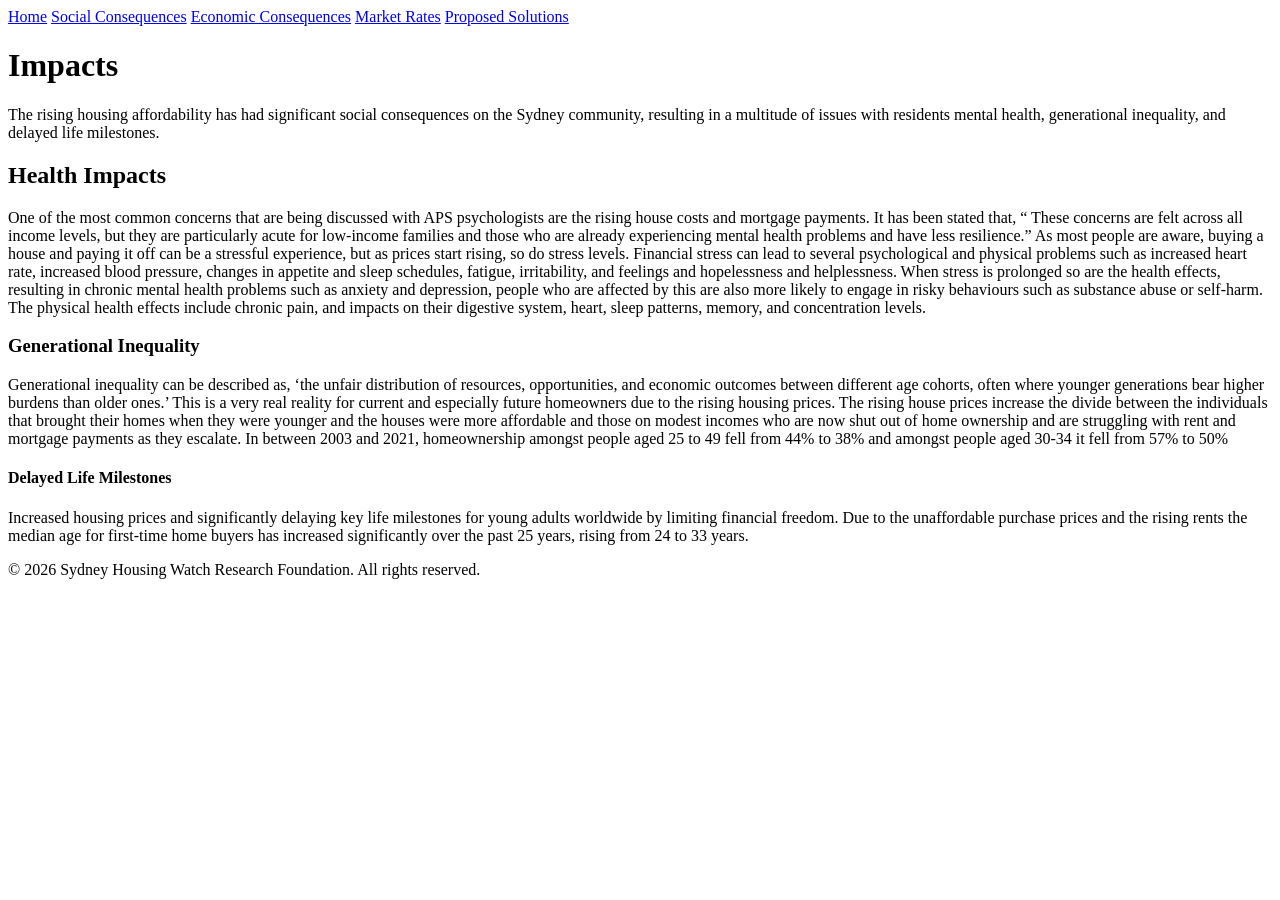
==== page1.html @ ebe90aac "Update page1.html" ====
<!DCOTYPE html>
<html>
  <head>
    <title>Social consequences</title>
    <link rel="stylesheet" href="styles.css">
  </head>
  <body>

    <nav>
      <a href="index.html">Home</a>
      <a href="page1.html">Social Consequences</a>
      <a href="page2.html">Economic Consequences</a>
      <a href="page3.html">Market Rates</a>
      <a href="page4.html">Proposed Solutions</a>
    </nav>

    <div class="container">
      <h1>Impacts</h1>
      <div class="card">
        <p>The rising housing affordability has had significant social consequences on the Sydney community, resulting in a multitude of issues with residents mental health, generational inequality, and delayed life milestones. 
</p>
      </div>
    </div>

    <div class="container">
      <h2>Health Impacts</h1>
      <div class="card">
        <p>	One of the most common concerns that are being discussed with APS psychologists are the rising house costs and mortgage payments. 
          It has been stated that, “ These concerns are felt across all income levels, but they are particularly acute for low-income families and those who are already experiencing mental health problems and have less resilience.” 
             As most people are aware, buying a house and paying it off can be a stressful experience, but as prices start rising, so do stress levels.
        	Financial stress can lead to several psychological and physical problems such as increased heart rate, increased blood pressure, changes in appetite and sleep schedules, fatigue, irritability, and feelings and hopelessness and helplessness. 
          When stress is prolonged so are the health effects, resulting in chronic mental health problems such as anxiety and depression, people who are affected by this are also more likely to engage in risky behaviours such as substance abuse or self-harm. 
          The physical health effects include chronic pain, and impacts on their digestive system, heart, sleep patterns, memory, and concentration levels.

</p>
      </div>
    </div>

    <div class="container">
      <h3>Generational Inequality</h3>
      <div class="card">
        <p>Generational inequality can be described as, ‘the unfair distribution of resources, opportunities, and economic outcomes between different age cohorts, often where younger generations bear higher burdens than older ones.’
          This is a very real reality for current and especially future homeowners due to the rising housing prices.
          The rising house prices increase the divide between the individuals that brought their homes when they were younger and the houses were more affordable and those on modest incomes who are now shut out of home ownership and are struggling with rent and mortgage payments as they escalate.
          In between 2003 and 2021, homeownership amongst people aged 25 to 49 fell from 44% to 38% and amongst people aged 30-34 it fell from 57% to 50%</p>
      </div>
    </div>

    <div class="container">
      <h4>Delayed Life Milestones</h4>
      <div class="card">
        <p>Increased housing prices and significantly delaying key life milestones for young adults worldwide by limiting financial freedom. 
          Due to the unaffordable purchase prices and the rising rents the median age for first-time home buyers has increased significantly over the past 25 years, rising from 24 to 33 years. </p>
      </div>
    </div>

    <footer>
      © 2026 Sydney Housing Watch Research Foundation. All rights reserved.
    </footer>
  </body>
</html>
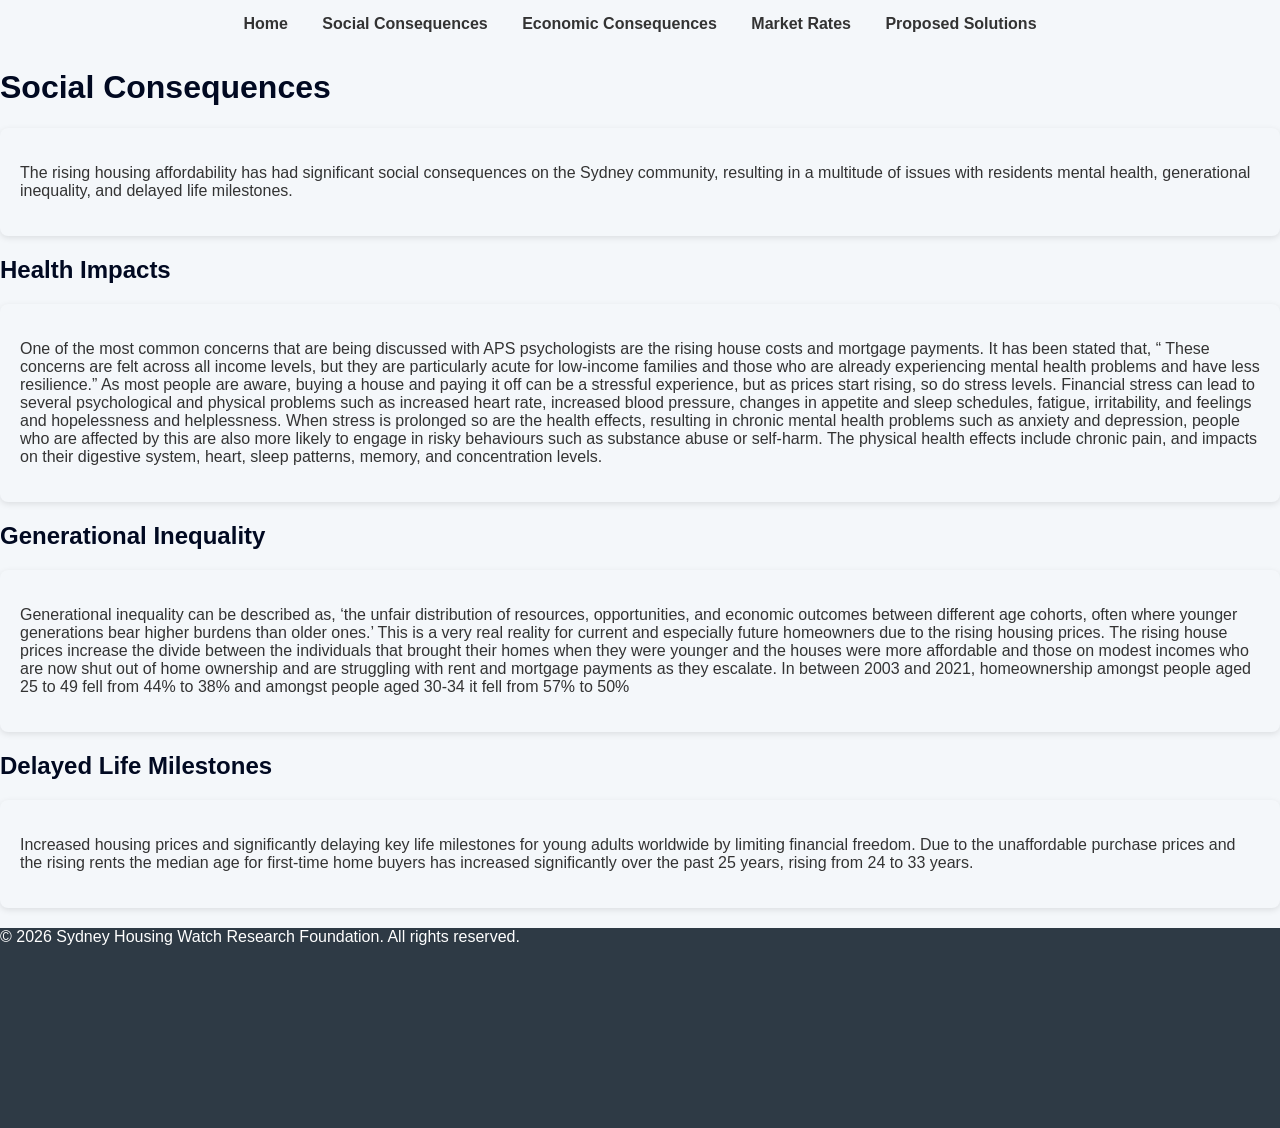
==== commit 1e8d73a9: "Update page1.html" ====
--- a/page1.html
+++ b/page1.html
@@ -15,7 +15,7 @@
     </nav>
 
     <div class="container">
-      <h1>Impacts</h1>
+      <h1>Social Consequences</h1>
       <div class="card">
         <p>The rising housing affordability has had significant social consequences on the Sydney community, resulting in a multitude of issues with residents mental health, generational inequality, and delayed life milestones. 
 </p>
@@ -23,7 +23,7 @@
     </div>
 
     <div class="container">
-      <h2>Health Impacts</h1>
+      <h2>Health Impacts</h2>
       <div class="card">
         <p>	One of the most common concerns that are being discussed with APS psychologists are the rising house costs and mortgage payments. 
           It has been stated that, “ These concerns are felt across all income levels, but they are particularly acute for low-income families and those who are already experiencing mental health problems and have less resilience.” 
@@ -37,7 +37,7 @@
     </div>
 
     <div class="container">
-      <h3>Generational Inequality</h3>
+      <h2>Generational Inequality</h2>
       <div class="card">
         <p>Generational inequality can be described as, ‘the unfair distribution of resources, opportunities, and economic outcomes between different age cohorts, often where younger generations bear higher burdens than older ones.’
           This is a very real reality for current and especially future homeowners due to the rising housing prices.
@@ -47,7 +47,7 @@
     </div>
 
     <div class="container">
-      <h4>Delayed Life Milestones</h4>
+      <h2>Delayed Life Milestones</h2>
       <div class="card">
         <p>Increased housing prices and significantly delaying key life milestones for young adults worldwide by limiting financial freedom. 
           Due to the unaffordable purchase prices and the rising rents the median age for first-time home buyers has increased significantly over the past 25 years, rising from 24 to 33 years. </p>
--- a/styles.css
+++ b/styles.css
@@ -0,0 +1,246 @@
+/* Global styling */
+body {
+  font-family: Arial, Helvetica, sans-serif;
+  margin: 0;
+  background: #F4F7FA;
+  color: #333;
+}
+
+/* Navigation bar */
+nav {
+  background: #F4F7FA;
+  padding: 15px;
+  text-align: center;
+}
+
+nav a {
+  color: #333;
+  margin: 0 15px;
+  text-decoration: none;
+  font-weight: bold;
+}
+
+nav a:hover {
+  text-decoration: underline;
+}
+
+
+/* Headings*/
+h1, h2, h3, h4 {
+  color: #010921;
+}
+
+/* Card-style content boxes */
+.card {
+  background: #F4F7FA;
+  padding: 20px;
+  margin: 20px 0;
+  border-radius: 8px;
+  box-shadow: 0 2px 6px rgba(0,0,0,0.1);
+}
+
+/* Footer */
+footer {
+  width: 100%;
+  height: 200px;
+  background: #2E3A45;
+  color: white;
+  text-align: left;
+  padding: 0px;
+  margin-top: 20px;
+}
+
+.homepage-banner {
+  width: 100%;
+  height: 45vh; /* 45% of the screen height */
+  object-fit: cover; /* makes the image crop nicely */
+  display: block;
+  margin-top: 20px;
+}
+
+.homepage-container {
+  text-align: center;
+  padding: 40px 20px;
+}
+
+.image-grid {
+  display: grid;
+  grid-template-columns: repeat(4, 1fr); /* four in one row */
+  gap: 20px;
+  padding: 20px;
+}
+
+.grid-item {
+  border: none; /* removes grey outline */
+  border-radius: 10px;
+  overflow: hidden;
+  display: block;
+  transition: transform 0.2s ease;
+  text-align: center;
+}
+
+.grid-item:hover {
+  transform: scale(0.9);
+  box-shadow: 0 4px 12px rgba(0,0,0,0.15);
+}
+
+.grid-item img {
+  width: 90%;  /* less wide */
+  height: auto; /* keeps full poportions */
+  object-fit: contain; /* show full image no cropping */
+  display: block;
+  margin: 0 auto;
+  border-radius: 8px;
+}
+
+.grid-item p {
+  margin-top: 10px;
+  font-weight: 600;
+}
+
+.center-section {
+  text-align: center;
+}
+
+.image-text {
+  display: flex;
+  align-items: center; /* vertically centers text */
+  gap: 20px; /* space between image and text */
+}
+
+.image-text img {
+  width: 150px; /* adjust size */
+  height: auto;
+  border-radius: 8px;
+}
+
+/* Poll container spacing */
+#poll-container {
+    max-width: 700px;
+    margin: 0 auto;
+    padding: 20px;
+    font-family: Arial, sans-serif;
+}
+
+/* Each question block */
+.question-card {
+    background: #F4F7FA;
+    padding: 20px;
+    border-radius: 10px;
+    margin-bottom: 25px;
+    box-shadow: 0 2px 6px rgba(0,0,0,0.1);
+}
+
+/* Question text */
+.question-card h3 {
+    margin-bottom: 15px;
+}
+
+/* Buttons */
+.poll-btn {
+    padding: 10px 18px;
+    margin: center;
+    border: none;
+    border-radius: 6px;
+    cursor: pointer;
+    background: #F4F7FA;
+    transition: 0.2s;
+}
+
+/* Hover effect */
+.poll-btn:hover {
+    background: #F4F7FA;
+}
+
+/* Correct answer */
+.correct {
+    background: #4CAF50 !important;
+    color: white;
+}
+
+/* Incorrect answer */
+.incorrect {
+    background: #E53935 !important;
+    color: white;
+}
+/* Start screen */
+#start-screen {
+    text-align: center;
+    margin-top: 80px;
+}
+
+#start-btn, #retry-btn {
+    padding: 14px 28px;
+    background: #4A90E2;
+    color: white;
+    border: none;
+    border-radius: 10px;
+    font-size: 18px;
+    cursor: pointer;
+    transition: 0.2s;
+}
+
+#start-btn:hover, #retry-btn:hover {
+    background: #3b7ac0;
+}
+
+/* Progress bar container */
+#progress-container {
+    width: 100%;
+    max-width: 750px;
+    margin: 20px auto;
+    height: 12px;
+    background: #dfe3e8;
+    border-radius: 10px;
+    overflow: hidden;
+}
+
+/* Progress bar fill */
+#progress-bar {
+    height: 100%;
+    width: 0%;
+    background: #4A90E2;
+    transition: width 0.3s ease;
+}
+
+/* Hide elements */
+.hidden {
+    display: none;
+}
+
+/* Result screen */
+#result-screen {
+    text-align: center;
+    margin-top: 60px;
+}
+
+#score-text {
+    font-size: 22px;
+    margin-bottom: 20px;
+}
+
+#start-screen {
+    background: #DDE3E8; 
+    padding: 40px;
+    border-radius: 14px;
+    box-shadow: 0 6px 18px rgba(0,0,0,0.08);
+}
+
+.poll-button {
+  background: #5C738A;
+  color: white;
+  padding: 15px 30px;
+  border: none;
+  border-radius: 8px;
+  cursor: pointer;
+
+  display: block;      /* allows centering */
+  margin: 20px auto;   /* centers the button horizontally */
+
+  font-size: 18px;
+  font-weight: bold;
+}
+
+  
+  
+  
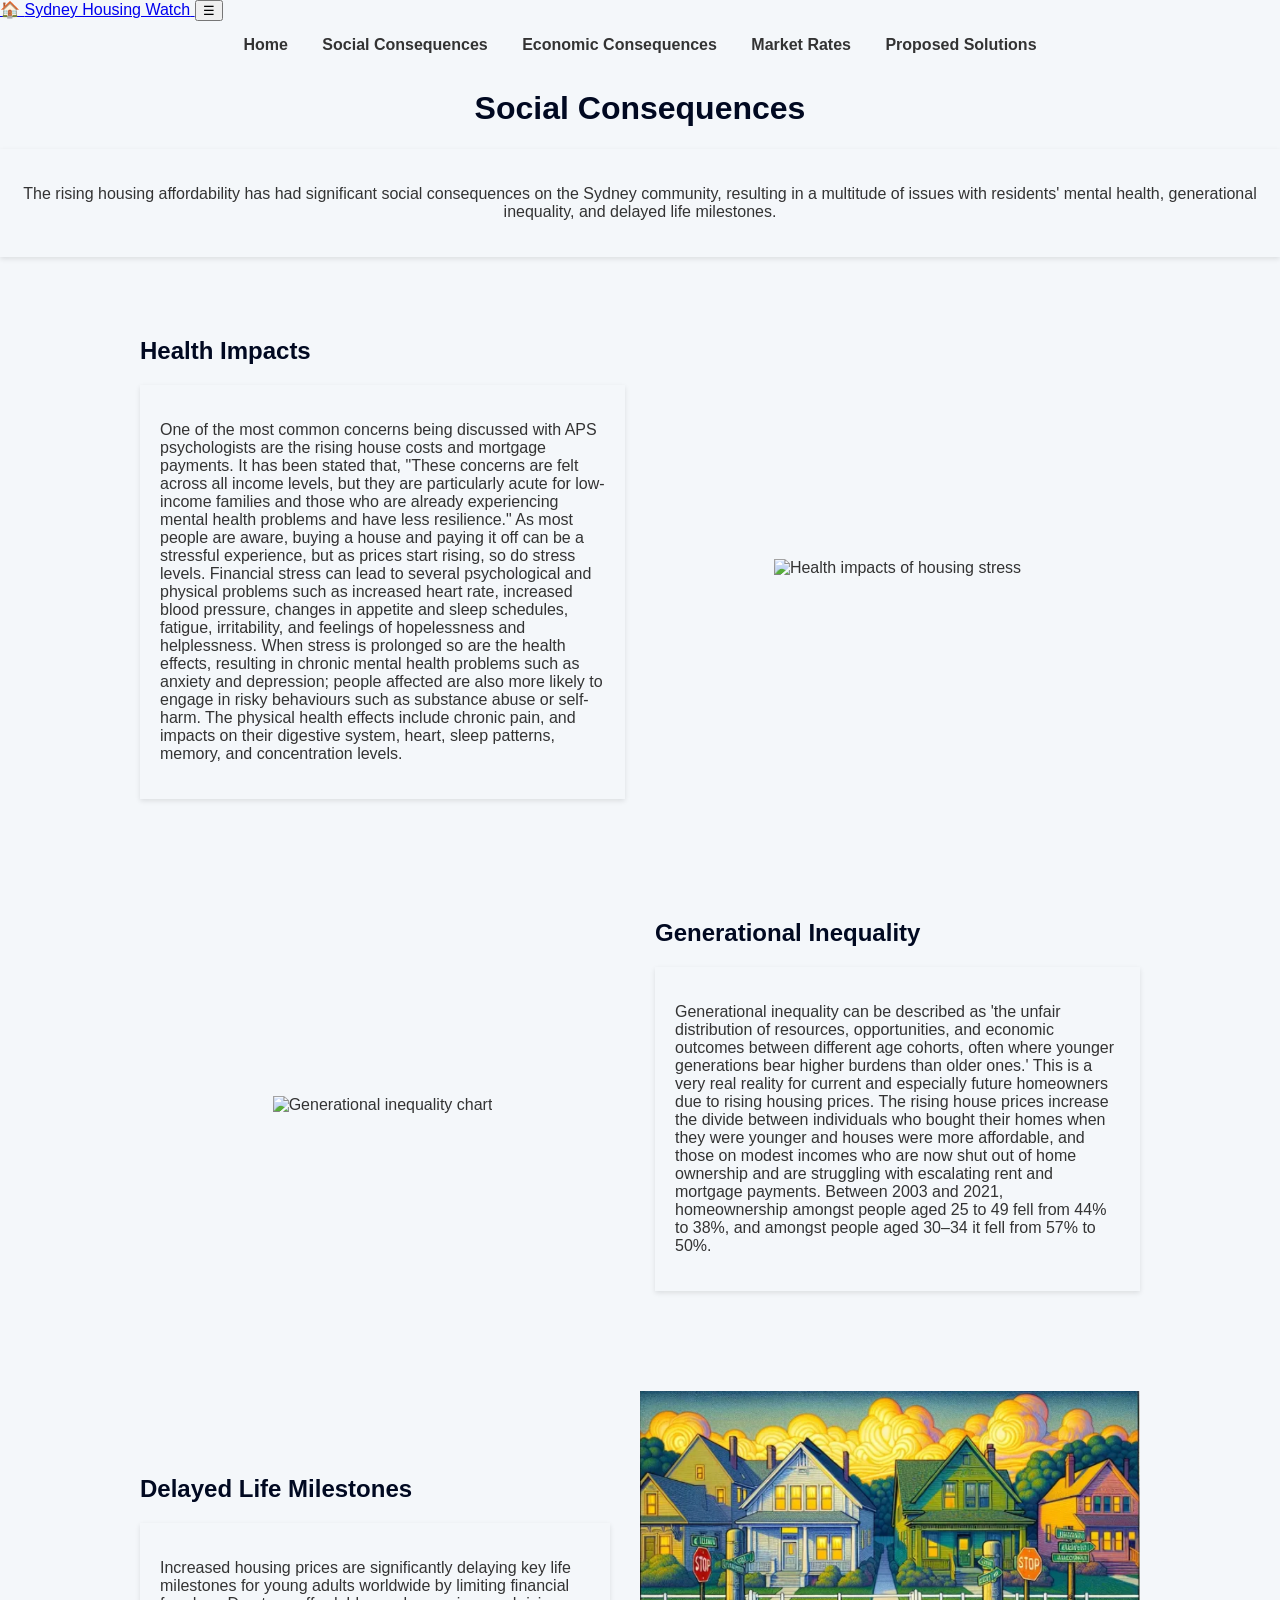
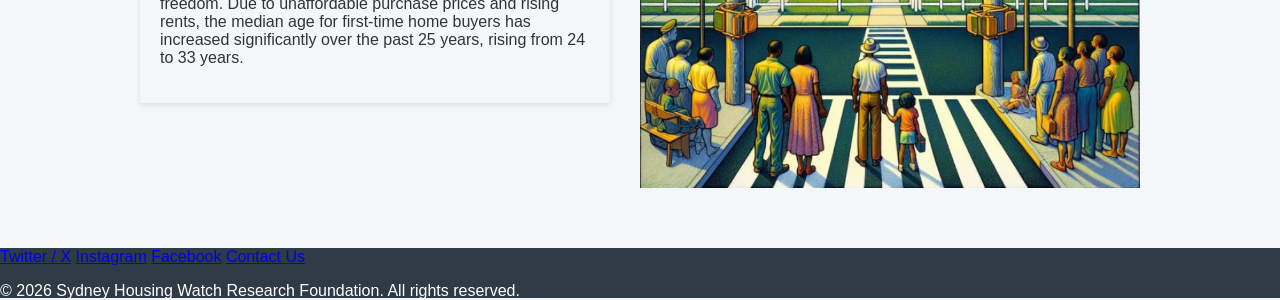
==== commit 985d5233: "Replace image source for delayed life milestones" ====
--- a/page1.html
+++ b/page1.html
@@ -1,61 +1,110 @@
-<!DCOTYPE html>
-<html>
+<!DOCTYPE html>
+<html lang="en">
   <head>
-    <title>Social consequences</title>
+    <meta charset="UTF-8">
+    <meta name="viewport" content="width=device-width, initial-scale=1.0">
+    <title>Social Consequences — Sydney Housing Watch</title>
     <link rel="stylesheet" href="styles.css">
   </head>
   <body>
 
-    <nav>
-      <a href="index.html">Home</a>
-      <a href="page1.html">Social Consequences</a>
-      <a href="page2.html">Economic Consequences</a>
-      <a href="page3.html">Market Rates</a>
-      <a href="page4.html">Proposed Solutions</a>
-    </nav>
+    <header class="site-header">
+      <div class="header-inner">
+        <a href="index.html" class="site-logo">
+          <span class="logo-icon">🏠</span>
+          <span class="logo-text">Sydney Housing Watch</span>
+        </a>
+        <button class="nav-toggle" aria-label="Toggle navigation" aria-expanded="false">☰</button>
+        <nav id="main-nav">
+          <a href="index.html">Home</a>
+          <a href="page1.html" class="active">Social Consequences</a>
+          <a href="page2.html">Economic Consequences</a>
+          <a href="page3.html">Market Rates</a>
+          <a href="page4.html">Proposed Solutions</a>
+        </nav>
+      </div>
+    </header>
 
-    <div class="container">
-      <h1>Social Consequences</h1>
-      <div class="card">
-        <p>The rising housing affordability has had significant social consequences on the Sydney community, resulting in a multitude of issues with residents mental health, generational inequality, and delayed life milestones. 
-</p>
+    <main>
+
+      <div class="center-section">
+        <h1>Social Consequences</h1>
+        <div class="card">
+          <p>The rising housing affordability has had significant social consequences on the Sydney community, resulting in a multitude of issues with residents' mental health, generational inequality, and delayed life milestones.</p>
+        </div>
       </div>
-    </div>
 
-    <div class="container">
-      <h2>Health Impacts</h2>
-      <div class="card">
-        <p>	One of the most common concerns that are being discussed with APS psychologists are the rising house costs and mortgage payments. 
-          It has been stated that, “ These concerns are felt across all income levels, but they are particularly acute for low-income families and those who are already experiencing mental health problems and have less resilience.” 
-             As most people are aware, buying a house and paying it off can be a stressful experience, but as prices start rising, so do stress levels.
-        	Financial stress can lead to several psychological and physical problems such as increased heart rate, increased blood pressure, changes in appetite and sleep schedules, fatigue, irritability, and feelings and hopelessness and helplessness. 
-          When stress is prolonged so are the health effects, resulting in chronic mental health problems such as anxiety and depression, people who are affected by this are also more likely to engage in risky behaviours such as substance abuse or self-harm. 
-          The physical health effects include chronic pain, and impacts on their digestive system, heart, sleep patterns, memory, and concentration levels.
+      <div class="content-section">
+        <div class="text-content">
+          <h2>Health Impacts</h2>
+          <div class="card">
+            <p>One of the most common concerns being discussed with APS psychologists are the rising house costs and mortgage payments.
+              It has been stated that, "These concerns are felt across all income levels, but they are particularly acute for low-income families and those who are already experiencing mental health problems and have less resilience."
+              As most people are aware, buying a house and paying it off can be a stressful experience, but as prices start rising, so do stress levels.
+              Financial stress can lead to several psychological and physical problems such as increased heart rate, increased blood pressure, changes in appetite and sleep schedules, fatigue, irritability, and feelings of hopelessness and helplessness.
+              When stress is prolonged so are the health effects, resulting in chronic mental health problems such as anxiety and depression; people affected are also more likely to engage in risky behaviours such as substance abuse or self-harm.
+              The physical health effects include chronic pain, and impacts on their digestive system, heart, sleep patterns, memory, and concentration levels.
+            </p>
+          </div>
+        </div>
+        <div class="image-content">
+          <img src="Current-Affairs.png" alt="Health impacts of housing stress">
+        </div>
+      </div>
 
-</p>
+      <div class="content-section reverse">
+        <div class="text-content">
+          <h2>Generational Inequality</h2>
+          <div class="card">
+            <p>Generational inequality can be described as 'the unfair distribution of resources, opportunities, and economic outcomes between different age cohorts, often where younger generations bear higher burdens than older ones.'
+              This is a very real reality for current and especially future homeowners due to rising housing prices.
+              The rising house prices increase the divide between individuals who bought their homes when they were younger and houses were more affordable, and those on modest incomes who are now shut out of home ownership and are struggling with escalating rent and mortgage payments.
+              Between 2003 and 2021, homeownership amongst people aged 25 to 49 fell from 44% to 38%, and amongst people aged 30–34 it fell from 57% to 50%.
+            </p>
+          </div>
+        </div>
+        <div class="image-content">
+          <img src="Generationinequality.png" alt="Generational inequality chart">
+        </div>
       </div>
-    </div>
 
-    <div class="container">
-      <h2>Generational Inequality</h2>
-      <div class="card">
-        <p>Generational inequality can be described as, ‘the unfair distribution of resources, opportunities, and economic outcomes between different age cohorts, often where younger generations bear higher burdens than older ones.’
-          This is a very real reality for current and especially future homeowners due to the rising housing prices.
-          The rising house prices increase the divide between the individuals that brought their homes when they were younger and the houses were more affordable and those on modest incomes who are now shut out of home ownership and are struggling with rent and mortgage payments as they escalate.
-          In between 2003 and 2021, homeownership amongst people aged 25 to 49 fell from 44% to 38% and amongst people aged 30-34 it fell from 57% to 50%</p>
+      <div class="content-section reverse">
+        <div class="image-content">
+          <img src="Delay.png" alt="Delayed life milestones picture">
+        </div>
+        <div class="text-content">
+          <h2>Delayed Life Milestones</h2>
+          <div class="card">
+            <p>Increased housing prices are significantly delaying key life milestones for young adults worldwide by limiting financial freedom.
+              Due to unaffordable purchase prices and rising rents, the median age for first-time home buyers has increased significantly over the past 25 years, rising from 24 to 33 years.
+            </p>
+          </div>
+        </div>
       </div>
-    </div>
 
-    <div class="container">
-      <h2>Delayed Life Milestones</h2>
-      <div class="card">
-        <p>Increased housing prices and significantly delaying key life milestones for young adults worldwide by limiting financial freedom. 
-          Due to the unaffordable purchase prices and the rising rents the median age for first-time home buyers has increased significantly over the past 25 years, rising from 24 to 33 years. </p>
-      </div>
-    </div>
+    </main>
 
     <footer>
-      © 2026 Sydney Housing Watch Research Foundation. All rights reserved.
+      <div class="footer-inner">
+        <div class="footer-social">
+          <a href="#">Twitter / X</a>
+          <a href="#">Instagram</a>
+          <a href="#">Facebook</a>
+          <a href="index.html#contact">Contact Us</a>
+        </div>
+        <p class="footer-copy">© 2026 Sydney Housing Watch Research Foundation. All rights reserved.</p>
+      </div>
     </footer>
+
+    <script>
+      const toggle = document.querySelector('.nav-toggle');
+      const nav = document.getElementById('main-nav');
+      toggle.addEventListener('click', () => {
+        const open = nav.classList.toggle('open');
+        toggle.setAttribute('aria-expanded', open);
+        toggle.textContent = open ? '✕' : '☰';
+      });
+    </script>
+
   </body>
 </html>
--- a/styles.css
+++ b/styles.css
@@ -23,7 +23,15 @@
 nav a:hover {
   text-decoration: underline;
 }
-
+.card {
+  display: flex;
+  flex-direction: column;
+  justify-content: space-between;
+  padding: 20px;
+  border: none;
+  box-shadow: 0 2px 5px rgba(0,0,0,0.1);
+  margin-bottom: 20px;
+}
 
 /* Headings*/
 h1, h2, h3, h4 {
@@ -33,16 +41,12 @@
 /* Card-style content boxes */
 .card {
   background: #F4F7FA;
-  padding: 20px;
-  margin: 20px 0;
-  border-radius: 8px;
-  box-shadow: 0 2px 6px rgba(0,0,0,0.1);
 }
 
 /* Footer */
 footer {
   width: 100%;
-  height: 200px;
+  height: 50px;
   background: #2E3A45;
   color: white;
   text-align: left;
@@ -241,6 +245,66 @@
   font-weight: bold;
 }
 
+.contact-section {
+  width: 100%;
+  background-color: #7A9EAF;
+  padding: 60px 20px;
+  color: white;
+}
+
+.contact-section h2 {
+  text-align: center;
+  margin-bottom: 20px;
+}
+
+.contact-section form{
+  max-width: 1200px;
+  margin: 0 auto;
+  display: flex;
+  flex-direction: column;
+  gap: 20px;
+}
+
+.contact-section button {
+  background-color: #2E3A45;
+  color: white;
+  padding: 12px 20px;
+  border: none;
+  border-radius: 6px;
+  cursor: pointer;
+  font-weight: bold;
+  align-self: center;
+}
+
+.content-section {
+  display: flex;          
+  align-items: center;
+  gap: 30px;
+  margin: 40px auto;
+  padding: 20px;
+  max-width: 1000px;
+}
+
+
+.content-section.reverse {
+  flex-direction: row-reverse;
+}
+
+.text-content {
+  flex: 1;
+}
+
+.image-content {
+  flex: 1;
+  display: flex;
+  justify-content: center;
+}
+
+.image-content img {
+  max-width: 500px;
+}
+
+
   
   
   
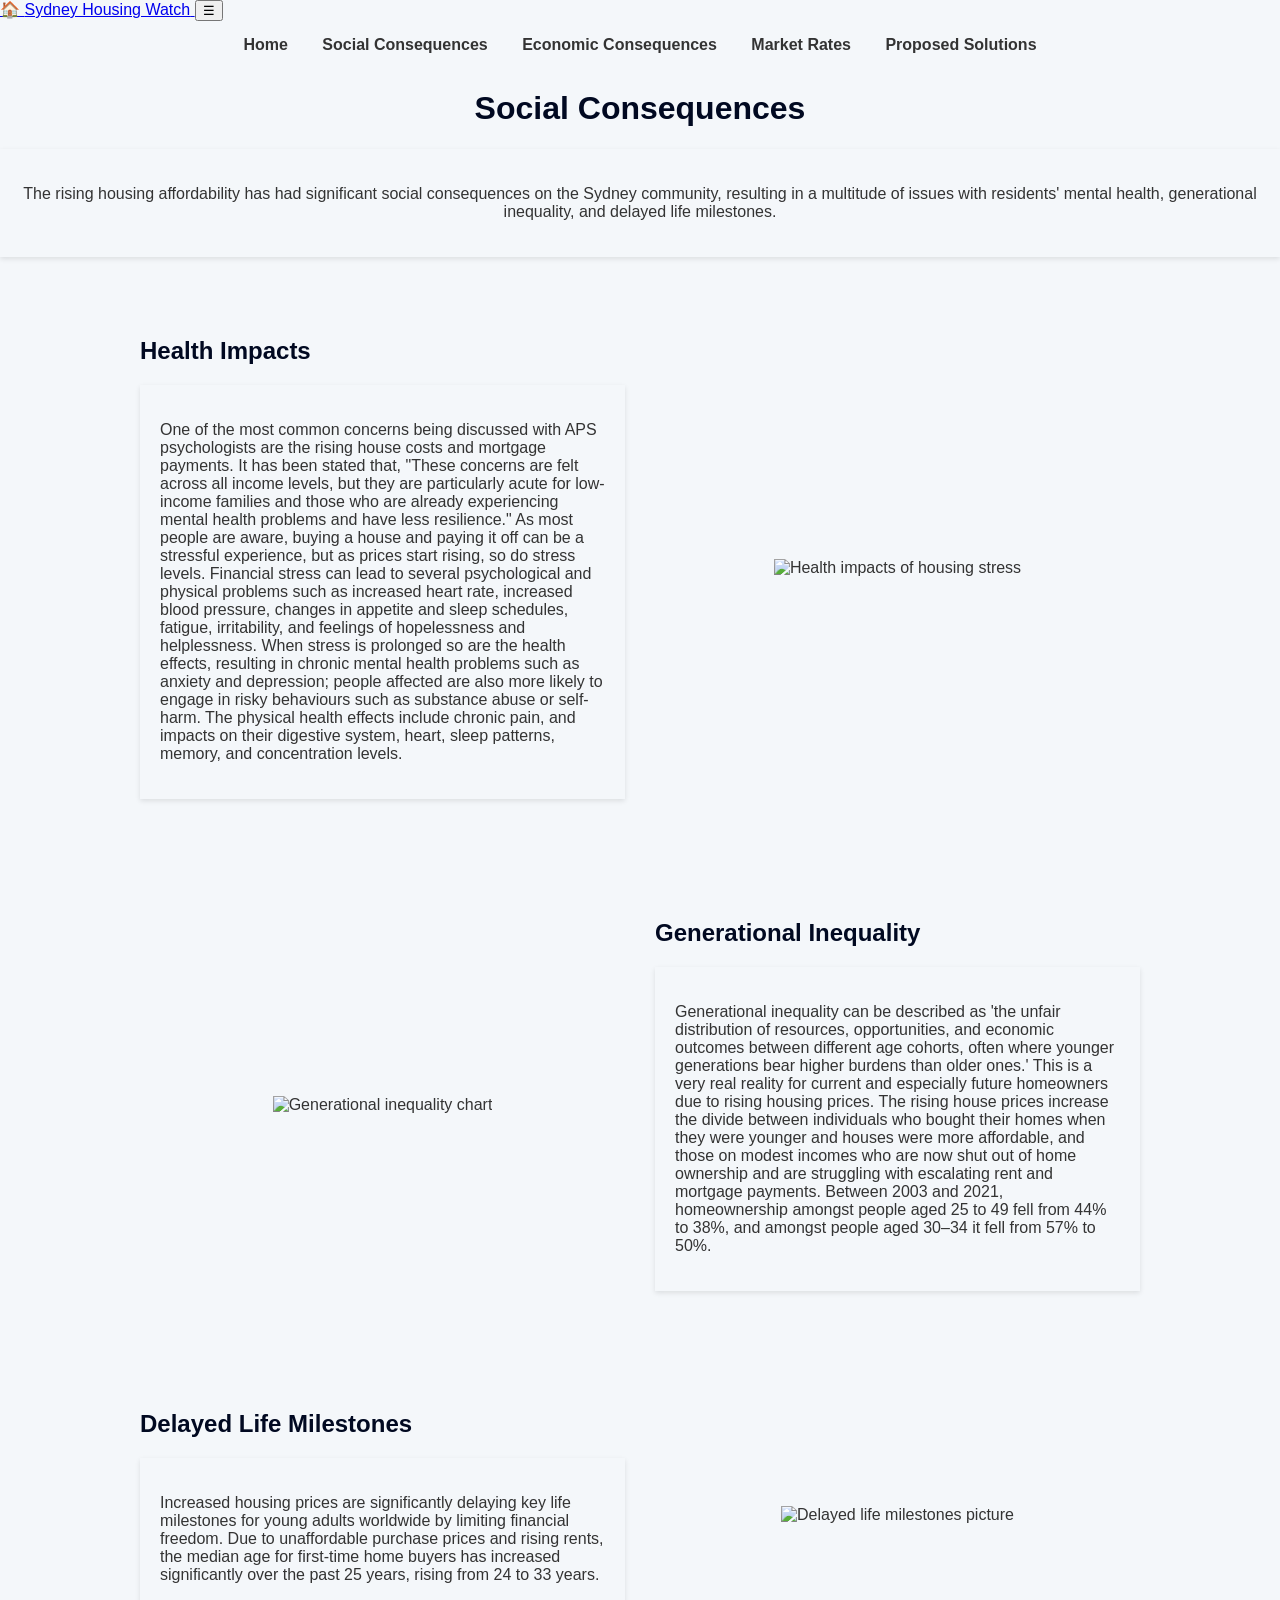
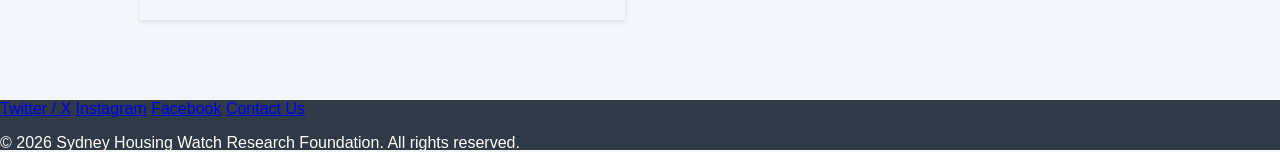
==== commit f0c83387: "Update image sources in page1.html" ====
--- a/page1.html
+++ b/page1.html
@@ -48,7 +48,7 @@
           </div>
         </div>
         <div class="image-content">
-          <img src="Current-Affairs.png" alt="Health impacts of housing stress">
+          <img src="RisingHealthImpacts.png" alt="Health impacts of housing stress">
         </div>
       </div>
 
@@ -64,13 +64,13 @@
           </div>
         </div>
         <div class="image-content">
-          <img src="Generationinequality.png" alt="Generational inequality chart">
+          <img src="Generational.png" alt="Generational inequality chart">
         </div>
       </div>
 
       <div class="content-section reverse">
         <div class="image-content">
-          <img src="Delay.png" alt="Delayed life milestones picture">
+          <img src="DelayedMilestones.png" alt="Delayed life milestones picture">
         </div>
         <div class="text-content">
           <h2>Delayed Life Milestones</h2>
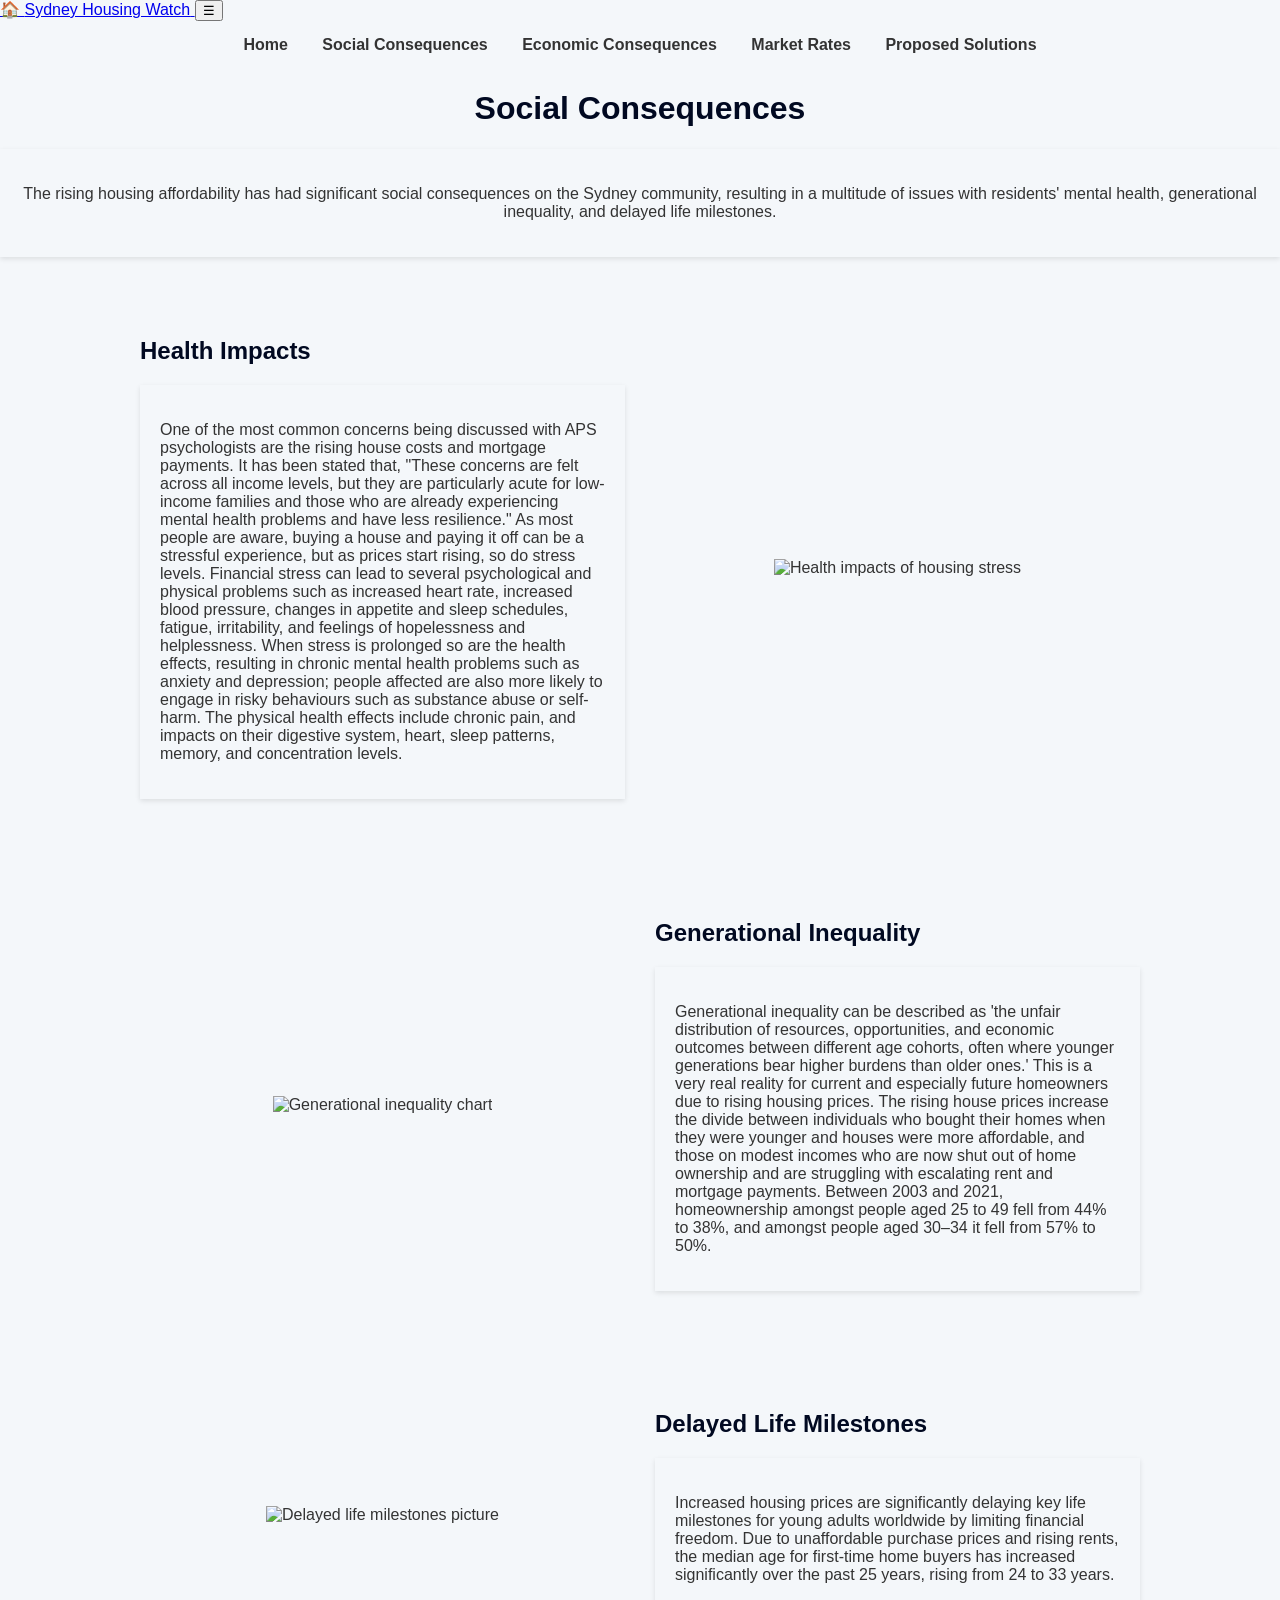
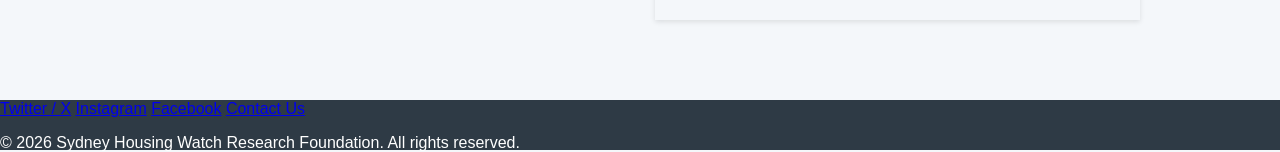
==== commit 2e4533a6: "Move image to new position in content section" ====
--- a/page1.html
+++ b/page1.html
@@ -69,9 +69,6 @@
       </div>
 
       <div class="content-section reverse">
-        <div class="image-content">
-          <img src="DelayedMilestones.png" alt="Delayed life milestones picture">
-        </div>
         <div class="text-content">
           <h2>Delayed Life Milestones</h2>
           <div class="card">
@@ -79,6 +76,9 @@
               Due to unaffordable purchase prices and rising rents, the median age for first-time home buyers has increased significantly over the past 25 years, rising from 24 to 33 years.
             </p>
           </div>
+        </div>
+        <div class="image-content">
+          <img src="DelayedMilestones.png" alt="Delayed life milestones picture">
         </div>
       </div>
 
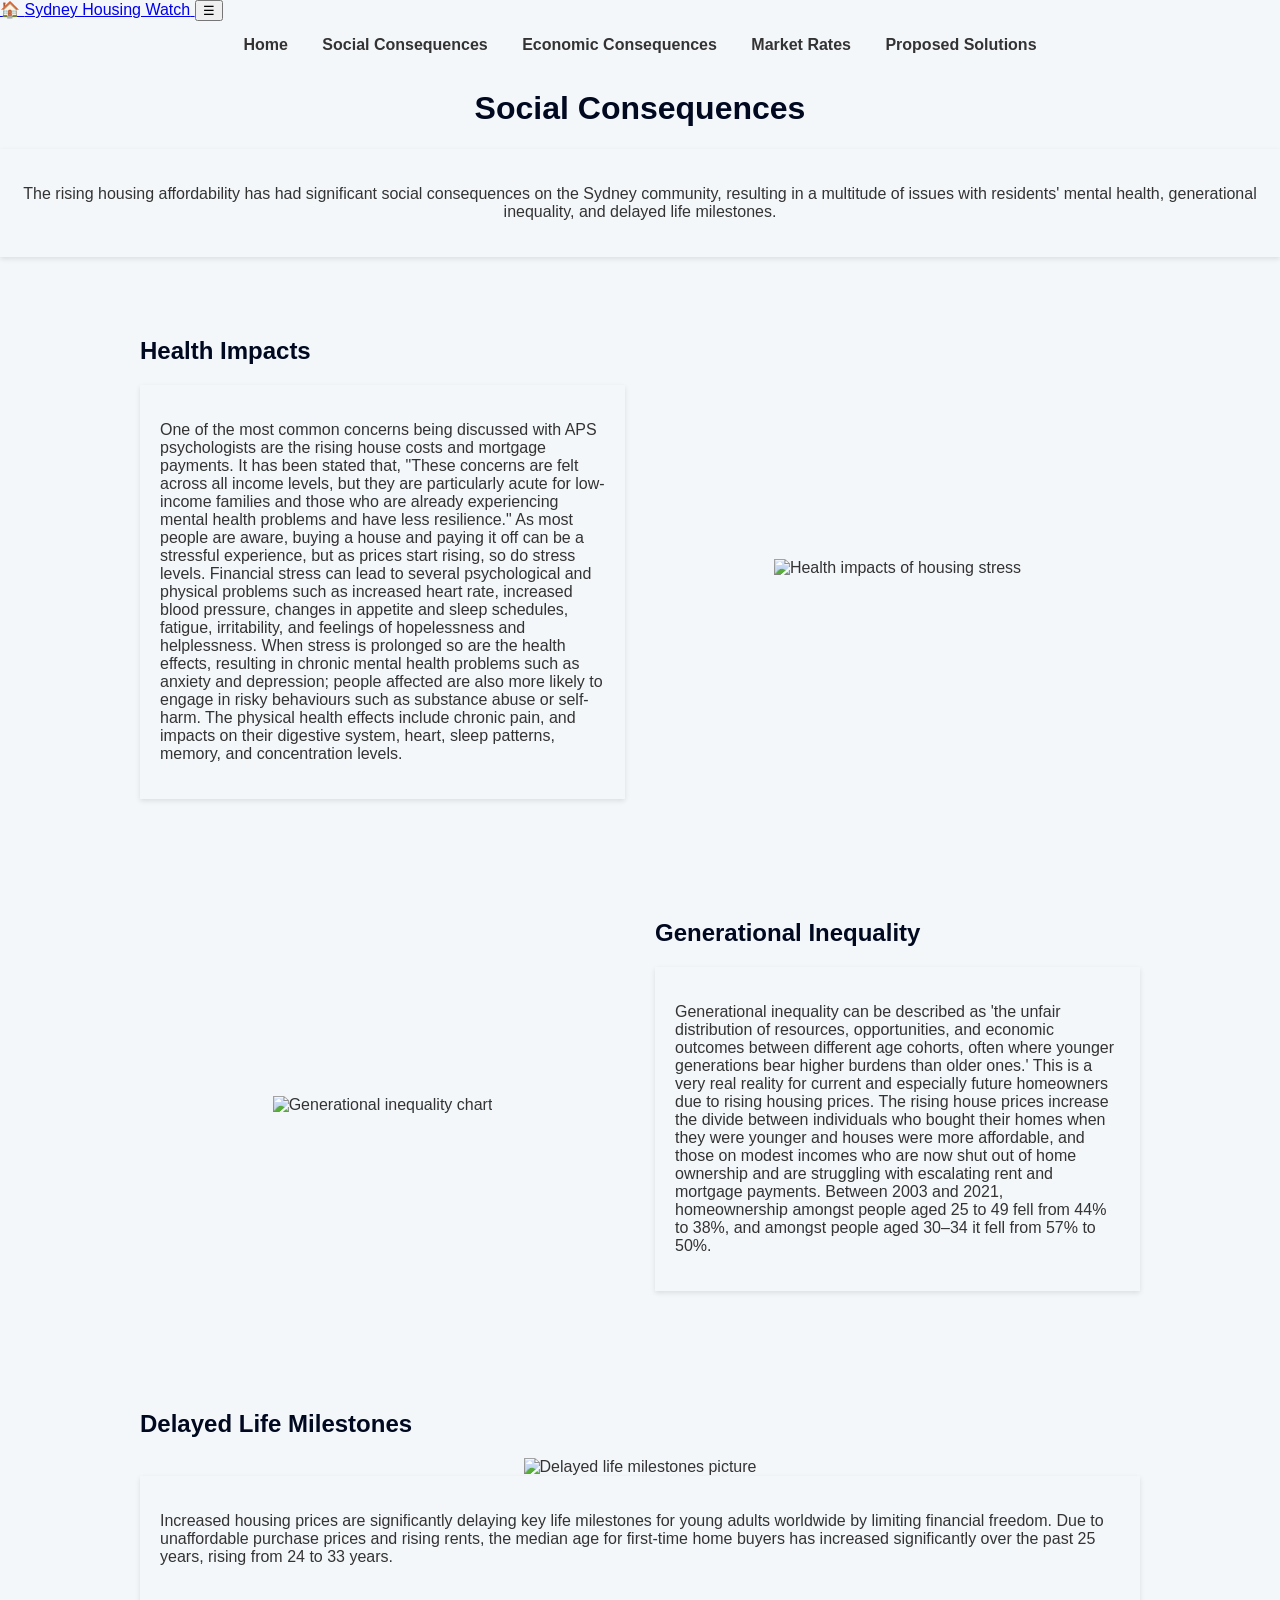
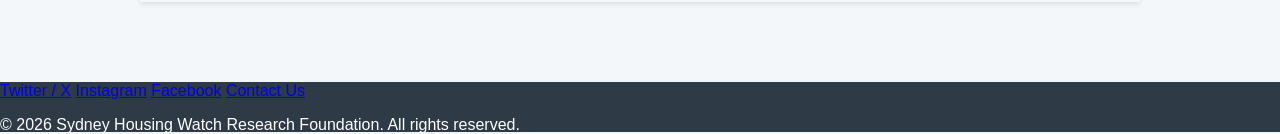
==== commit 9f9256dd: "Remove duplicate image content from page1.html Removed duplicate image section for delayed life mile" ====
--- a/page1.html
+++ b/page1.html
@@ -71,14 +71,14 @@
       <div class="content-section reverse">
         <div class="text-content">
           <h2>Delayed Life Milestones</h2>
+          <div class="image-content">
+          <img src="DelayedMilestones.png" alt="Delayed life milestones picture">
+        </div>
           <div class="card">
             <p>Increased housing prices are significantly delaying key life milestones for young adults worldwide by limiting financial freedom.
               Due to unaffordable purchase prices and rising rents, the median age for first-time home buyers has increased significantly over the past 25 years, rising from 24 to 33 years.
             </p>
           </div>
-        </div>
-        <div class="image-content">
-          <img src="DelayedMilestones.png" alt="Delayed life milestones picture">
         </div>
       </div>
 
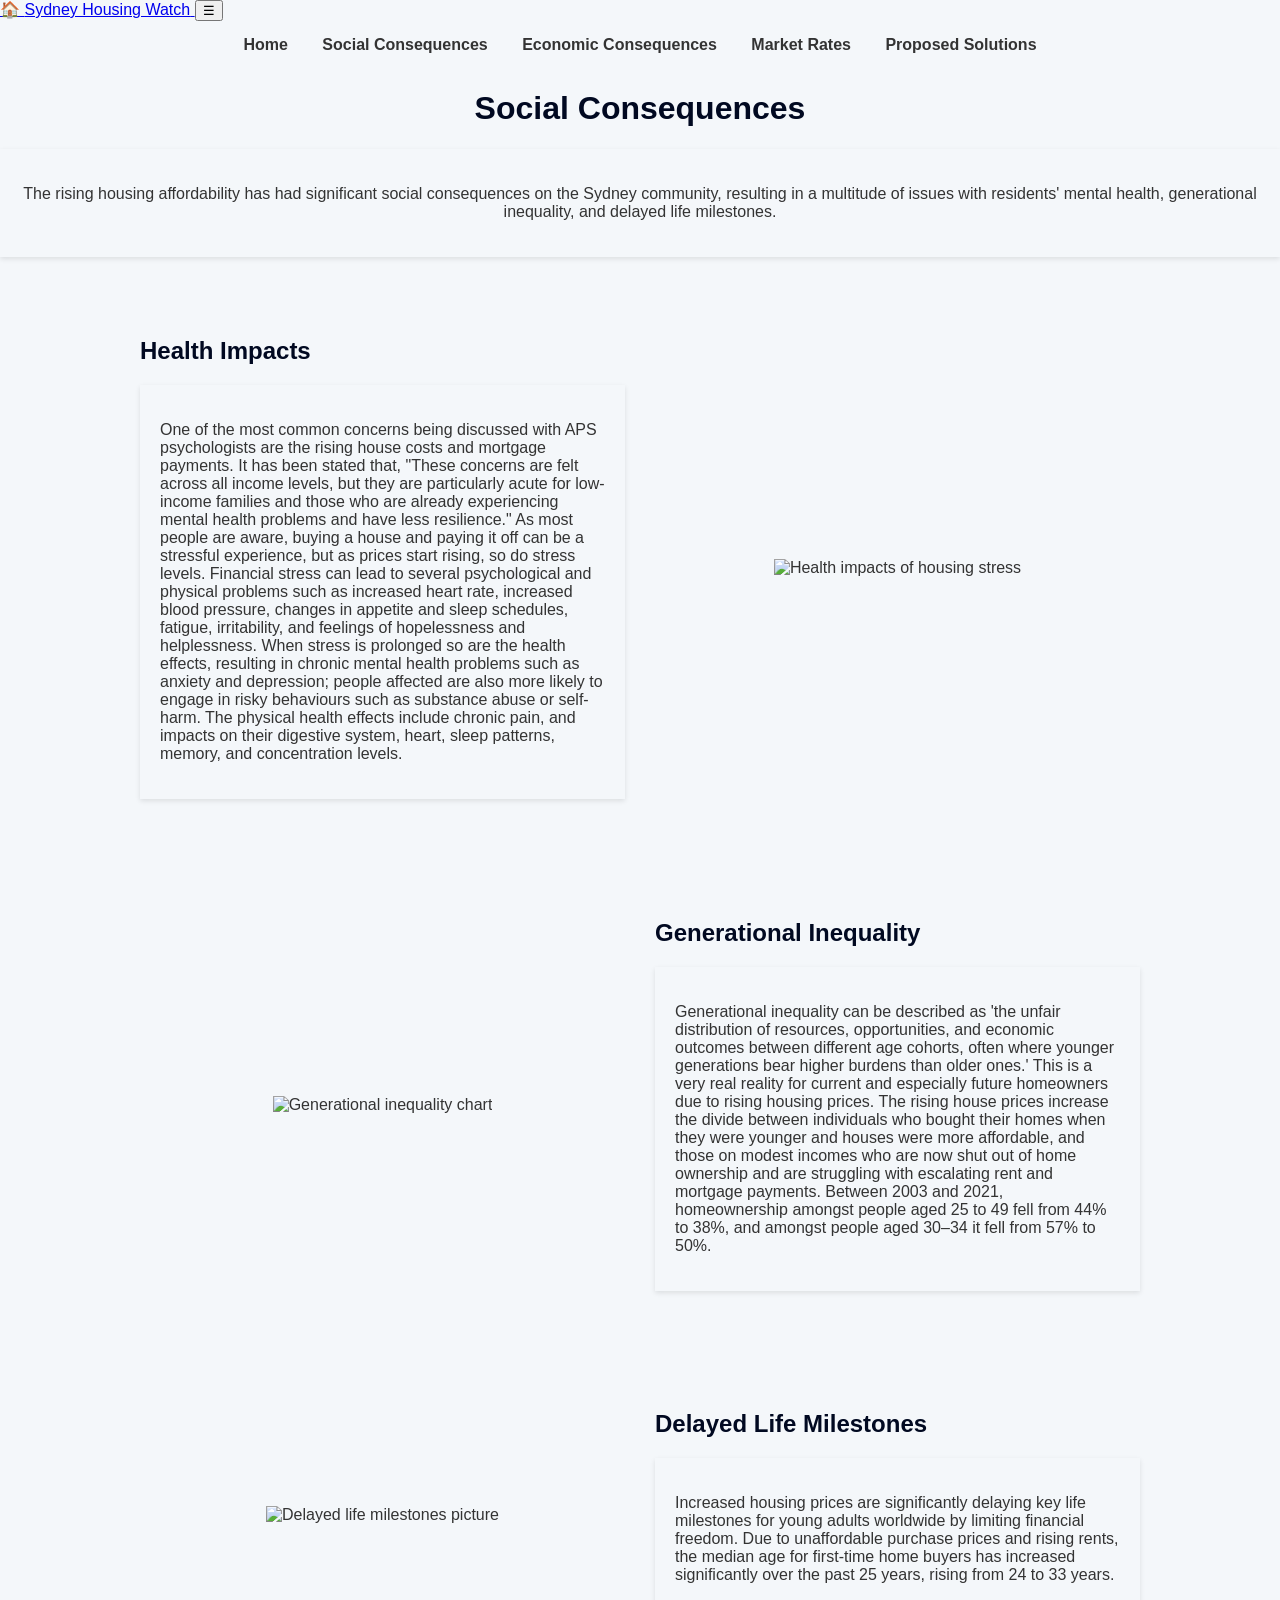
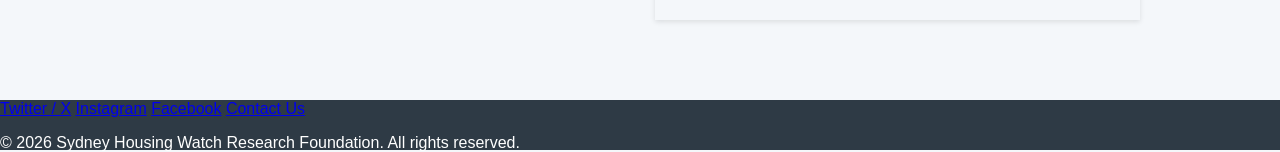
==== commit 452e5e8c: "Updated page1.html with new content on 2026-04-02." ====
--- a/page1.html
+++ b/page1.html
@@ -71,14 +71,14 @@
       <div class="content-section reverse">
         <div class="text-content">
           <h2>Delayed Life Milestones</h2>
-          <div class="image-content">
-          <img src="DelayedMilestones.png" alt="Delayed life milestones picture">
-        </div>
           <div class="card">
             <p>Increased housing prices are significantly delaying key life milestones for young adults worldwide by limiting financial freedom.
               Due to unaffordable purchase prices and rising rents, the median age for first-time home buyers has increased significantly over the past 25 years, rising from 24 to 33 years.
             </p>
           </div>
+        </div>
+        <div class="image-content">
+          <img src="DelayedMilestones.png" alt="Delayed life milestones picture">
         </div>
       </div>
 
@@ -107,4 +107,4 @@
     </script>
 
   </body>
-</html>
+</html>
